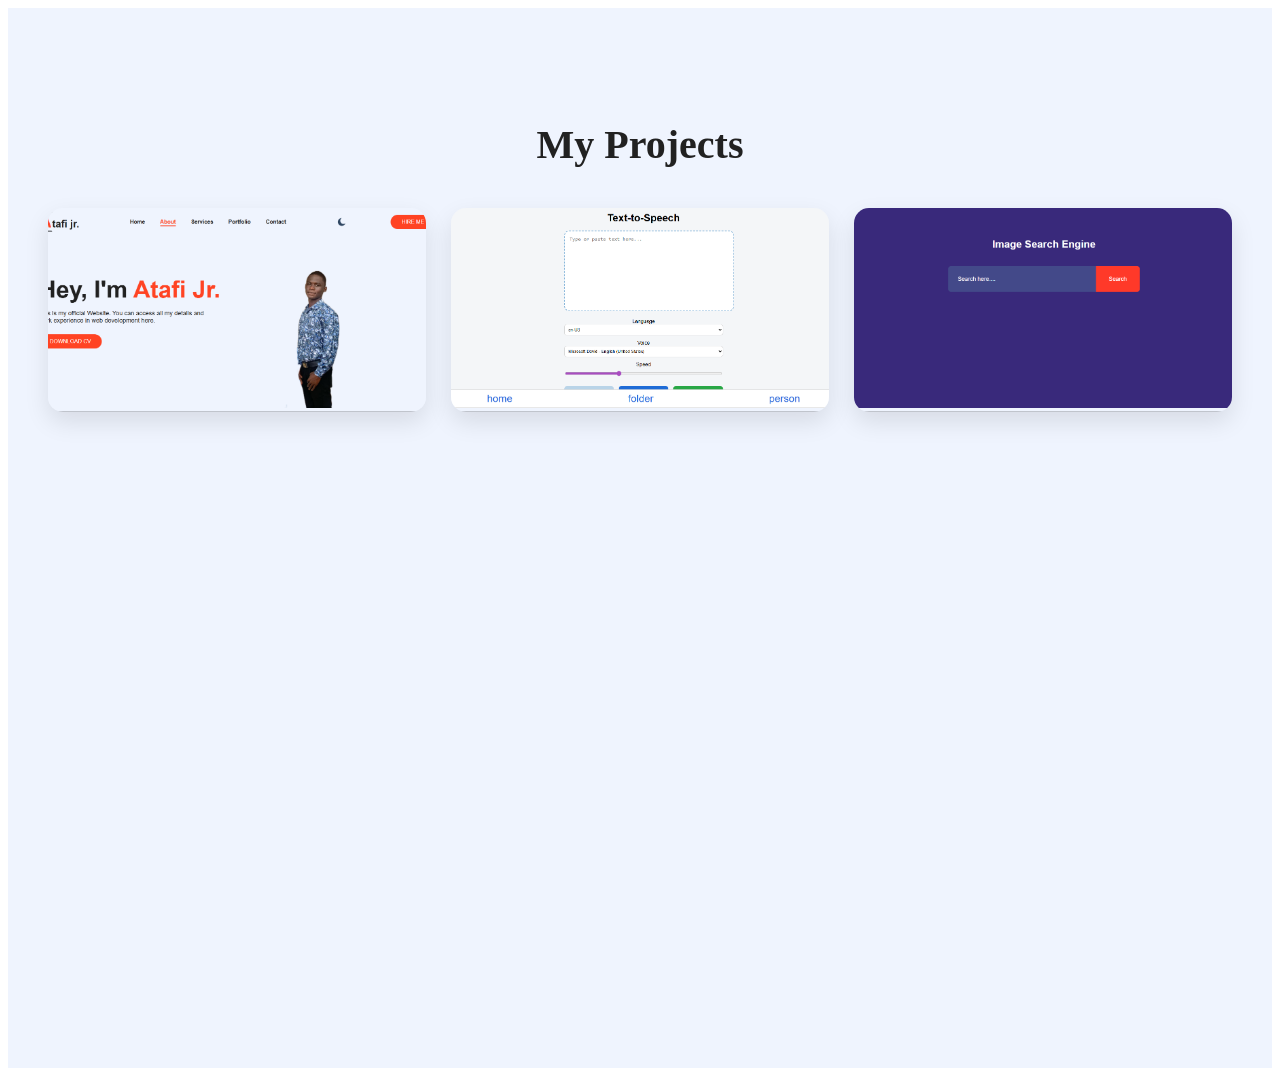
==== project.html @ fdbd45ab "Add files via upload" ====
<!DOCTYPE html>
<html lang="en">
<head>
    <meta charset="UTF-8">
    <meta name="viewport" content="width=device-width, initial-scale=1.0">
    <title>Projects - Atafi jr</title>
    <link rel="stylesheet" href="project.css">
</head>
<body>
    <section id="projects">

    <h2 class="section-title">My Projects</h2>

    <div class="projects-container">

        <div class="project-card">
            <img src="images/project1.png" alt="Project 1">
            <div class="project-info">
                <h3>Portfolio Website</h3>
                <p>A responsive personal portfolio built with HTML,CSS & JavaScript.
                    
                </p>
                <a href="#" class="btn project-btn open-modal" data-title="Portfolio Website" data-desc="A responsive Porfolio 
                  built with HTML, CSS & Javascript." data-img="images/project1.png" data-link="https://abdulsobursuhuyiniadam73-png.github.io/personal-portfolio/">View Project</a>
            </div>
        </div>

        <div class="project-card">
            <img src="images/project2.png" alt="Project 2">
            <div class="project-info">
                <h3>Text-to-Speech App</h3>
                <p>Convert text into speech with voice controls and customization.</p>
                <a href="#" class="btn project-btn open-modal" data-title="Text-to-Speech App" data-desc="Convert text into speech with voice controls and customization
                  built with HTML, CSS & Javascript." data-img="images/project2.png" data-link="file:///D:/practicals/TTS/index.html">View Project</a>
            </div>
        </div>

        <div class="project-card">
            <img src="images/project3.png" alt="Project 3">
            <div class="project-info">
                <h3>Image Search App</h3>
                <p>A web app that searches and displays images using an API..</p>
                <a href="#" class="btn project-btn open-modal" data-title="Image Search App" data-desc="A web app that searches and displays images using an API 
                built with HTML, CSS & Javascript." data-img="images/project3.png" data-link="https://abdulsobursuhuyiniadam73-png.github.io/image-search-engine/">View Project</a>
            </div>
        </div>

    </div>
    <div id="project-modal" class="modal">

        <div class="modal-content">
            <span class="close-btn">&times;</span>

            <img id="modal-img" src="" alt="Project Image">

            <h3 id="modal-title"></h3>
            <p id="modal-desc"></p>

            <a id="modal-link" href="#" target="_blank" class="btn">View Live</a>
        </div>
    </div>

</section>
<script>
const modal = document.getElementById("project-modal");
const modalImg = document.getElementById("modal-img");
const modalTitle = document.getElementById("modal-title");
const modalDesc = document.getElementById("modal-desc");
const modalLink = document.getElementById("modal-link");
const closeBtn = document.querySelector(".close-btn");

document.querySelectorAll(".open-modal").forEach(btn => {
    btn.addEventListener("click", function(e){
        e.preventDefault();

        modal.style.display = "flex";

        modalImg.src = this.dataset.img;
        modalTitle.textContent = this.dataset.title;
        modalDesc.textContent = this.dataset.desc;
        modalLink.href = this.dataset.link;
    });
});

closeBtn.onclick = () => {
    modal.style.display = "none";
};

window.onclick = (e) => {
    if(e.target == modal){
        modal.style.display = "none";
    }
};

var icon = document.getElementById("icon");

// 👉 Load saved theme when page opens
if(localStorage.getItem("theme") === "dark"){
    document.body.classList.add("dark-theme");
    icon.src = "images/pic19.png";
}else{
    document.body.classList.remove("dark-theme");
    icon.src = "images/pic18.png";
}

// 👉 Toggle theme on click
icon.onclick = function(){
    document.body.classList.toggle("dark-theme");

    if(document.body.classList.contains("dark-theme")){
        icon.src = "images/pic19.png";
        localStorage.setItem("theme", "dark");   // save
    }else{
        icon.src = "images/pic18.png";
        localStorage.setItem("theme", "light");  // save
    }
}
</script>
</body>
</html>
---- project.css ----
:root{
    --primary-color: #eff4fe;
    --secondary-color: #212121;
}

.dark-theme{
    --primary-color: #000106;
    --secondary-color: #fff;
}

/* SECTION */
#projects{
    min-height: 100vh;
    padding: 80px 20px;
    background: var(--primary-color);
    text-align: center;
}

.section-title{
    font-size: 40px;
    margin-bottom: 40px;
    color: var(--secondary-color);
}

/* GRID */
.projects-container{
    display: grid;
    grid-template-columns: repeat(auto-fit, minmax(280px, 1fr));
    gap: 25px;
    padding: 0 20px;
}

/* CARD */
.project-card{
    position: relative;
    border-radius: 15px;
    overflow: hidden;
    box-shadow: 0 10px 25px rgba(0,0,0,0.1);
}

.project-card img{
    width: 100%;
    height: 200px;
    object-fit: cover;
}

/* INFO */
.project-info{
    position: absolute;
    bottom: 0;
    left: 0;
    width: 100%;
    background: rgba(0,0,0,0.7);
    color: #fff;
    transform: translateY(100%);
    transition: 0.4s;
    padding: 15px;
}

.project-card:hover .project-info{
    transform: translateY(0);
}

.project-info h3{
    margin-bottom: 10px;
    color: #fff;
}

.project-info p{
    font-size: 14px;
    margin-bottom: 15px;
}

.project-info a{
    display: inline-block;
    color: #fff;
    font-weight: bold;
}

/* BUTTON */
.project-btn{
    display: inline-block;
    padding: 10px 20px;
    background: #ff4323;
    color: #fff;
    border-radius: 25px;
    font-size: 14px;
    text-decoration: none;
    transition: 0.3s;
}

.project-btn:hover{
    background: transparent;
    color: #ff4323;
    border: 2px solid #ff4323;
}

/* MODAL */
.modal{
    display: none;
    position: fixed;
    z-index: 1000;
    left: 0;
    top: 0;
    width: 100%;
    height: 100%;
    background: rgba(0,0,0,0.7);
    justify-content: center;
    align-items: center;
}

.modal-content{
    background: #fff;
    padding: 20px;
    border-radius: 15px;
    width: 90%;
    max-width: 400px;
    text-align: center;
    position: relative;
    animation: popUp 0.3s ease;
}

.modal-content img{
    width: 100%;
    border-radius: 10px;
    margin-bottom: 15px;
}

.close-btn{
    position: absolute;
    top: 10px;
    right: 15px;
    font-size: 20px;
    font-weight: bold;
    color: #000;
    background: #fff;
    width: 30px;
    height: 30px;
    border-radius: 50%;
    display: flex;
    justify-content: center;
    align-items: center;
    cursor: pointer;
}

/* ANIMATION */
@keyframes popUp{
    from{
        transform: scale(0.7);
        opacity: 0;
    }
    to{
        transform: scale(1);
        opacity: 1;
    }
}

/* ========================= */
/* MOBILE FIX */
/* ========================= */

@media (max-width: 768px){

    .section-title{
        font-size: 28px;
    }

    .projects-container{
        grid-template-columns: 1fr;
        padding: 0 10px;
    }

    .project-card img{
        height: 180px;
    }

    /* SHOW INFO ALWAYS ON MOBILE */
    .project-info{
        position: static;
        transform: none;
        background: #111;
    }

    /* DISABLE HOVER EFFECT */
    .project-card:hover .project-info{
        transform: none;
    }

    .project-info h3{
        font-size: 18px;
    }

    .project-info p{
        font-size: 13px;
    }

    .project-btn{
        font-size: 13px;
        padding: 8px 15px;
    }

    .modal-content{
        width: 95%;
        max-height: 90vh;
        overflow-y: auto;
    }

    .modal-content img{
        max-height: 200px;
        object-fit: cover;
    }

    .close-btn{
        top: 8px;
        right: 8px;
        width: 28px;
        height: 28px;
        font-size: 16px;
    }
}
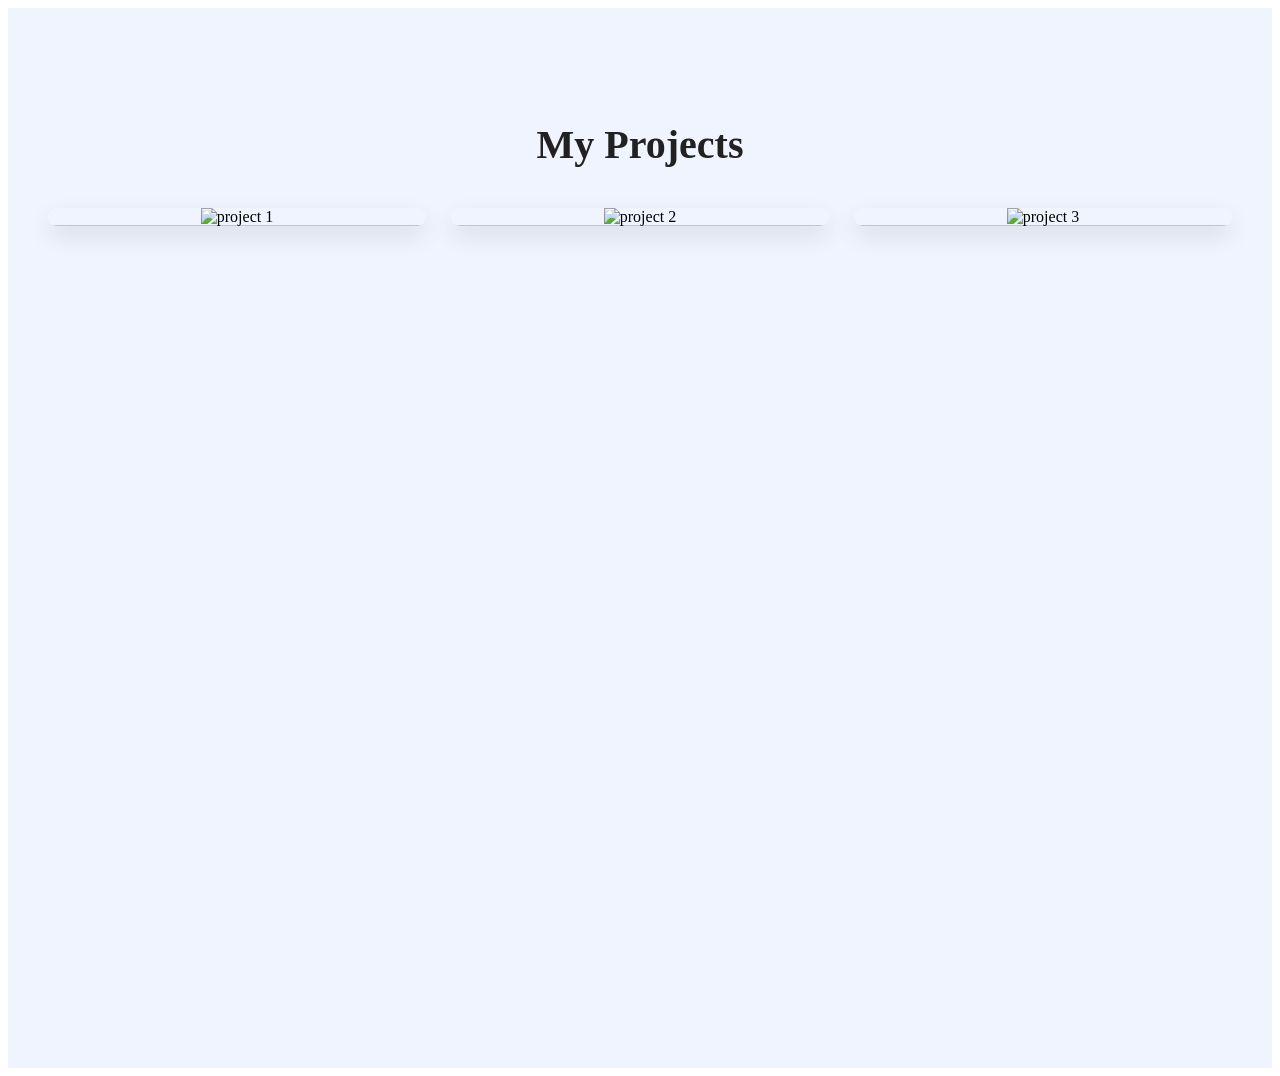
==== commit c2de4b2f: "project.html" ====
--- a/project.html
+++ b/project.html
@@ -14,19 +14,17 @@
     <div class="projects-container">
 
         <div class="project-card">
-            <img src="images/project1.png" alt="Project 1">
+            <img src="images/project1.png" alt="project 1">
             <div class="project-info">
                 <h3>Portfolio Website</h3>
-                <p>A responsive personal portfolio built with HTML,CSS & JavaScript.
-                    
-                </p>
+                <p>A responsive personal portfolio built with HTML,CSS & JavaScript.</p>
                 <a href="#" class="btn project-btn open-modal" data-title="Portfolio Website" data-desc="A responsive Porfolio 
-                  built with HTML, CSS & Javascript." data-img="images/project1.png" data-link="https://abdulsobursuhuyiniadam73-png.github.io/personal-portfolio/">View Project</a>
+                  built with HTML, CSS & Javascript." data-img="images/project1.png" data-link=" https://adamabdulsobursuhuyini65-afk.github.io/portfolio-website/">View Project</a>
             </div>
         </div>
 
         <div class="project-card">
-            <img src="images/project2.png" alt="Project 2">
+            <img src="images/project2.png" alt="project 2">
             <div class="project-info">
                 <h3>Text-to-Speech App</h3>
                 <p>Convert text into speech with voice controls and customization.</p>
@@ -36,7 +34,7 @@
         </div>
 
         <div class="project-card">
-            <img src="images/project3.png" alt="Project 3">
+            <img src="images/project3.png" alt="project 3">
             <div class="project-info">
                 <h3>Image Search App</h3>
                 <p>A web app that searches and displays images using an API..</p>
@@ -117,4 +115,4 @@
 }
 </script>
 </body>
-</html>+</html>
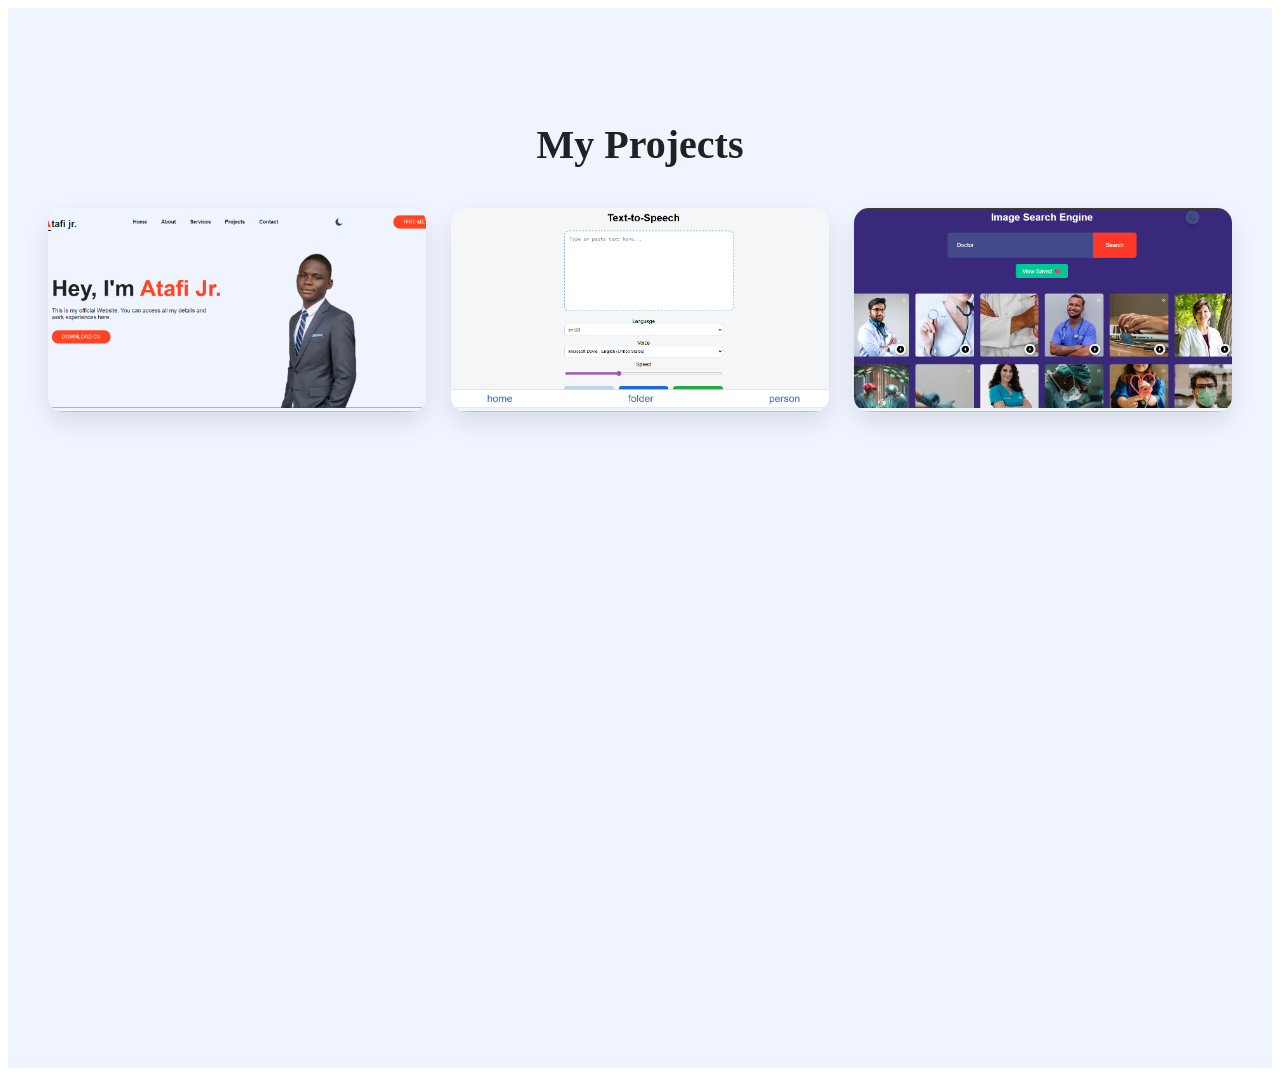
==== commit 999ca4a7: "project.html" ====
--- a/project.html
+++ b/project.html
@@ -39,7 +39,7 @@
                 <h3>Image Search App</h3>
                 <p>A web app that searches and displays images using an API..</p>
                 <a href="#" class="btn project-btn open-modal" data-title="Image Search App" data-desc="A web app that searches and displays images using an API 
-                built with HTML, CSS & Javascript." data-img="images/project3.png" data-link="https://abdulsobursuhuyiniadam73-png.github.io/image-search-engine/">View Project</a>
+                built with HTML, CSS & Javascript." data-img="images/project3.png" data-link="https://adamabdulsobursuhuyini65-afk.github.io/image-search-engine/">View Project</a>
             </div>
         </div>
 
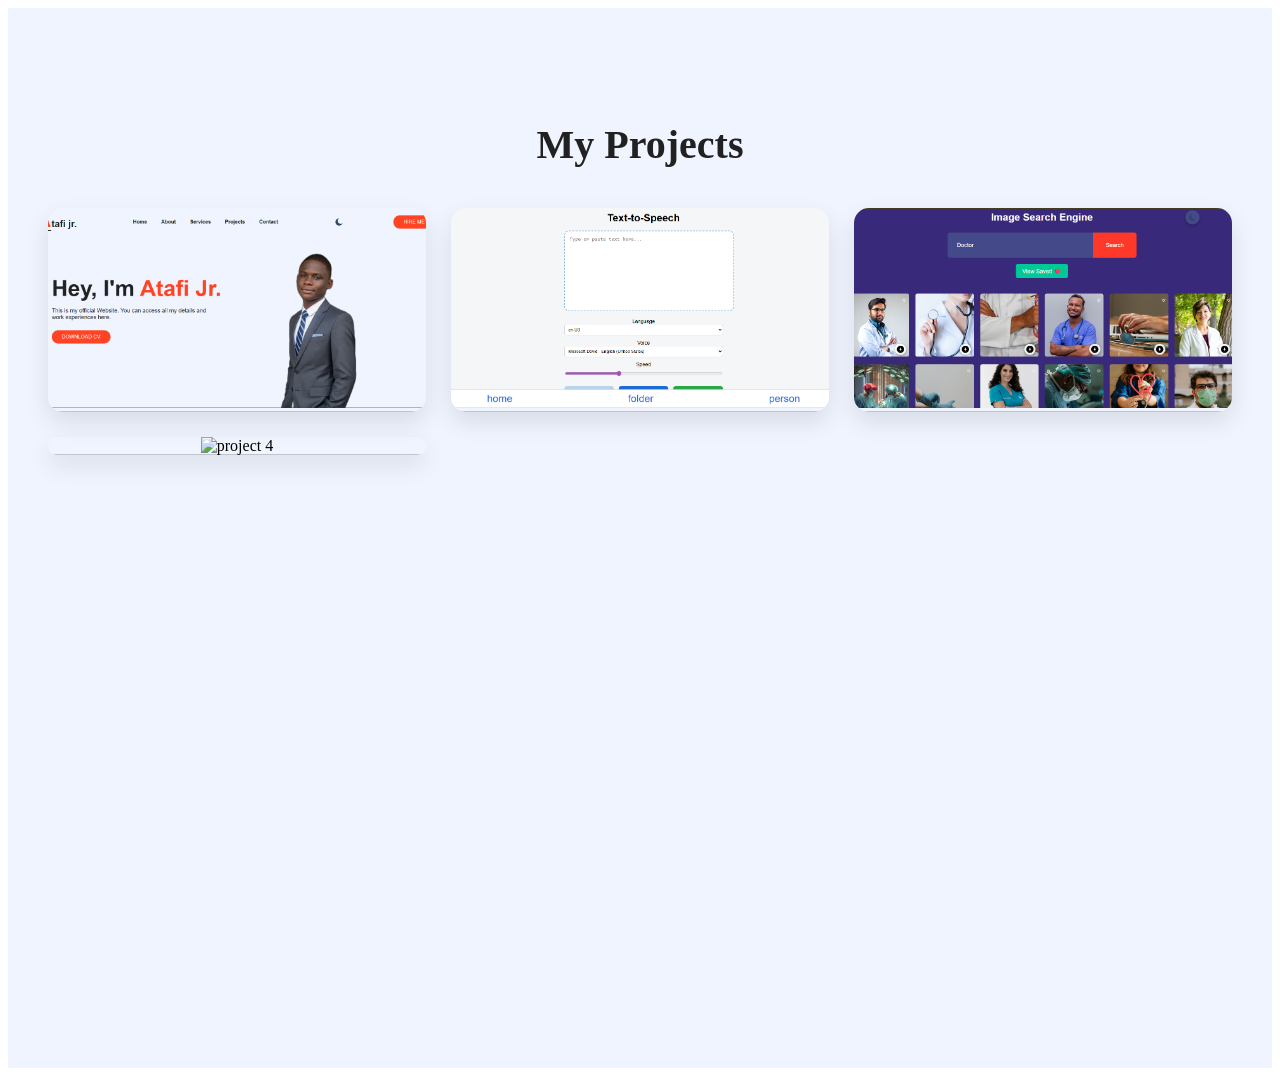
==== commit 6a959e93: "project.html" ====
--- a/project.html
+++ b/project.html
@@ -40,6 +40,16 @@
                 <p>A web app that searches and displays images using an API..</p>
                 <a href="#" class="btn project-btn open-modal" data-title="Image Search App" data-desc="A web app that searches and displays images using an API 
                 built with HTML, CSS & Javascript." data-img="images/project3.png" data-link="https://adamabdulsobursuhuyini65-afk.github.io/image-search-engine/">View Project</a>
+            </div>
+        </div>
+
+         <div class="project-card">
+            <img src="images/project4.png" alt="project 4">
+            <div class="project-info">
+                <h3>Movie Explorer Pro</h3>
+                <p>A web app that searches and displays movies using an API..</p>
+                <a href="#" class="btn project-btn open-modal" data-title="Movie Explorer Pro" data-desc="A web app that searches and displays movies using an API 
+                built with HTML, CSS & Javascript." data-img="images/project4.png" data-link="#">View Project</a>
             </div>
         </div>
 
